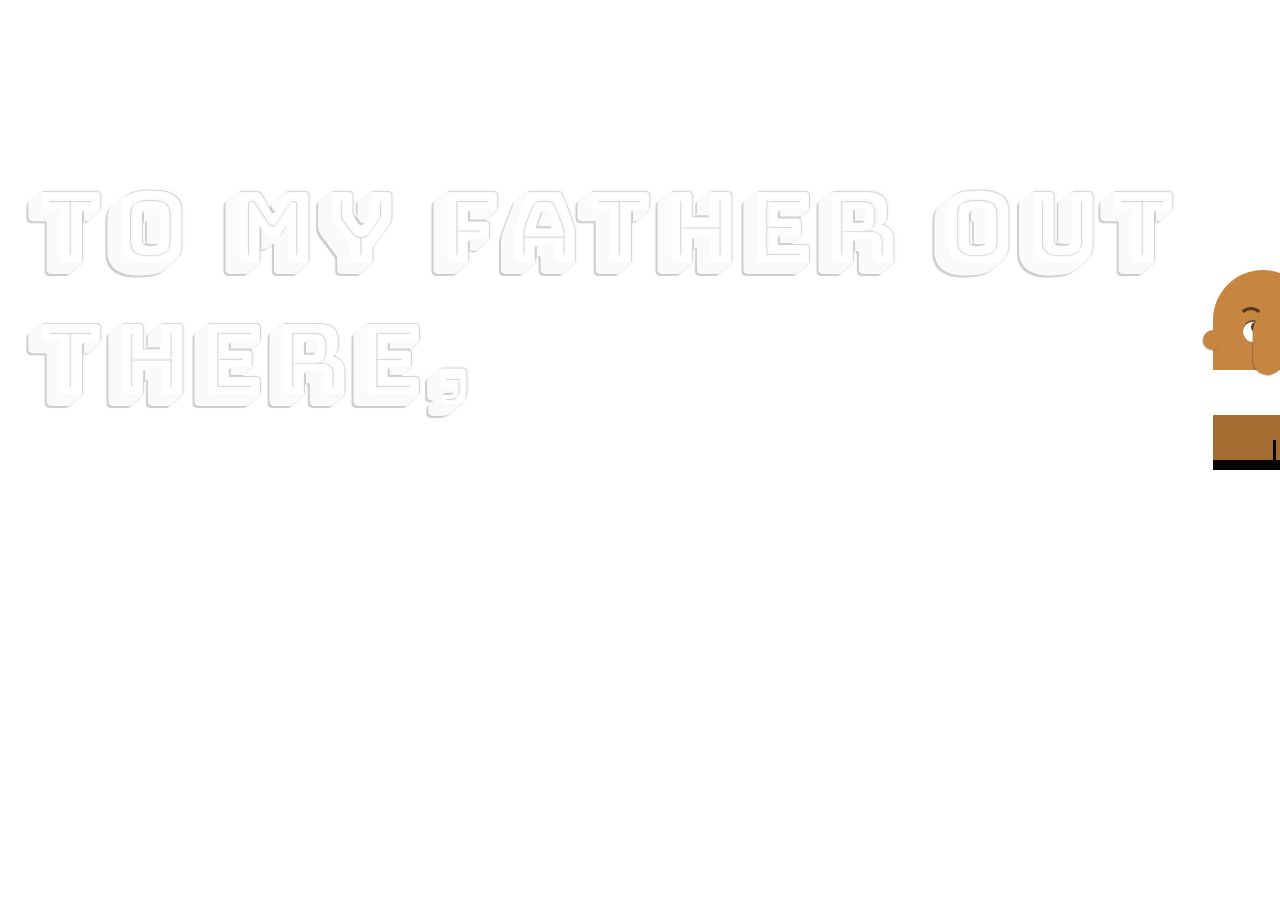
==== index.html @ 758da456 "initial commit" ====
<!DOCTYPE html>
<html lang="en">
<head>
    <meta charset="UTF-8">
    <meta name="viewport" content="width=device-width, initial-scale=1.0">
    <title>Father's Day</title>
    <link rel="stylesheet" href="style.css">
    <link rel="stylesheet" href="https://fonts.googleapis.com/css?family=Bungee+Shade">
</head>
<body>
    <div class="container">
        <div class="dad">
          <div class="left arm"></div>
          <div class="right arm"></div>
          <div class="body">
            <div class="ear right"></div>
            <div class="ear left"></div>
            <div class="eye right"></div>
            <div class="eye left"></div>
            <div class="pants"></div>
          </div>
        </div>
        <div class="kid">
          <div class="left arm"></div>
          <div class="right arm"></div>
          <div class="body">
            <div class="ear right"></div>
            <div class="ear left"></div>
            <div class="eye right"></div>
            <div class="eye left"></div>
            <div class="pants"></div>
          </div>
        </div>
        <div id="message"></div>
      </div>
      

      <script src="app.js"></script>
</body>
</html>
---- style.css ----
@charset "UTF-8";
.kid .pants:before, .kid .body:before, .kid .body:after, .dad .pants:after, .dad .pants:before, .dad .body .eye:before, .dad .body .eye:after, .dad .body:before, .dad .body:after, #message:after, .container:before, .ear {
  content: "";
  display: inline-block;
  position: absolute;
}

@-webkit-keyframes arm-swing {
  0%, 10% {
    transform: rotate(80deg);
  }
  40%, 60% {
    transform: rotate(20deg);
  }
  90%, 100% {
    transform: rotate(80deg);
  }
}

@keyframes arm-swing {
  0%, 10% {
    transform: rotate(80deg);
  }
  40%, 60% {
    transform: rotate(20deg);
  }
  90%, 100% {
    transform: rotate(80deg);
  }
}
@-webkit-keyframes arm-swing-opp {
  0%, 10% {
    transform: rotate(-80deg);
  }
  40%, 60% {
    transform: rotate(-20deg);
  }
  90%, 100% {
    transform: rotate(-80deg);
  }
}
@keyframes arm-swing-opp {
  0%, 10% {
    transform: rotate(-80deg);
  }
  40%, 60% {
    transform: rotate(-20deg);
  }
  90%, 100% {
    transform: rotate(-80deg);
  }
}
@-webkit-keyframes toss {
  0% {
    top: 20%;
    transform: rotate(20deg);
  }
  40%, 50% {
    top: -60%;
    transform: rotate(0);
  }
  90%, 100% {
    top: 20%;
    transform: rotate(20deg);
  }
}
@keyframes toss {
  0% {
    top: 20%;
    transform: rotate(20deg);
  }
  40%, 50% {
    top: -60%;
    transform: rotate(0);
  }
  90%, 100% {
    top: 20%;
    transform: rotate(20deg);
  }
}
@-webkit-keyframes tip {
  0% {
    transform: rotate(10deg);
  }
  40%, 50% {
    transform: rotate(0);
  }
  90%, 100% {
    transform: rotate(10deg);
  }
}
@keyframes tip {
  0% {
    transform: rotate(10deg);
  }
  40%, 50% {
    transform: rotate(0);
  }
  90%, 100% {
    transform: rotate(10deg);
  }
}
@-webkit-keyframes blink {
  0% {
    transform: scaleX(1) scaleY(1);
  }
  1% {
    transform: scaleX(1.3) scaleY(0.1);
  }
  2% {
    transform: scaleX(1) scaleY(1);
  }
  60% {
    transform: scaleX(1) scaleY(1);
  }
  61% {
    transform: scaleX(1.3) scaleY(0.1);
  }
  62% {
    transform: scaleX(1) scaleY(1);
  }
  100% {
    transform: scaleX(1) scaleY(1);
  }
}
@keyframes blink {
  0% {
    transform: scaleX(1) scaleY(1);
  }
  1% {
    transform: scaleX(1.3) scaleY(0.1);
  }
  2% {
    transform: scaleX(1) scaleY(1);
  }
  60% {
    transform: scaleX(1) scaleY(1);
  }
  61% {
    transform: scaleX(1.3) scaleY(0.1);
  }
  62% {
    transform: scaleX(1) scaleY(1);
  }
  100% {
    transform: scaleX(1) scaleY(1);
  }
}
@-webkit-keyframes eye {
  0% {
    top: 6px;
  }
  40%, 50% {
    top: 2px;
  }
  100% {
    top: 6px;
  }
}
@keyframes eye {
  0% {
    top: 6px;
  }
  40%, 50% {
    top: 2px;
  }
  100% {
    top: 6px;
  }
}
@-webkit-keyframes mouth {
  0%, 100% {
    border-radius: 0;
    border-width: 8px 5px 5px 5px;
    border-color: #fff transparent transparent transparent;
    top: 35px;
  }
  40%, 50% {
    width: 10px;
    height: 5px;
    border-radius: 50%;
    border-width: 2px;
    border-color: transparent transparent #fff transparent;
    top: 30px;
  }
}
@keyframes mouth {
  0%, 100% {
    border-radius: 0;
    border-width: 8px 5px 5px 5px;
    border-color: #fff transparent transparent transparent;
    top: 35px;
  }
  40%, 50% {
    width: 10px;
    height: 5px;
    border-radius: 50%;
    border-width: 2px;
    border-color: transparent transparent #fff transparent;
    top: 30px;
  }
}
@-webkit-keyframes color-change {
  0%, 100% {
    background-color: #7dcdcc;
  }
  25% {
    background-color: #df202c;
  }
  50% {
    background-color: #ff6766;
  }
  75% {
    background-color: #525a5d;
  }
}
@keyframes color-change {
  0%, 100% {
    background-color: #7dcdcc;
  }
  25% {
    background-color: #df202c;
  }
  50% {
    background-color: #ff6766;
  }
  75% {
    background-color: #525a5d;
  }
}
body {
  background-image: url("https://www.transparenttextures.com/patterns/asfalt-light.png");
  -webkit-animation: color-change 12.5s linear infinite;
          animation: color-change 12.5s linear infinite;
 
            overflow: hidden; /* Hide scrollbars */

          
}

.container, .body {
  position: relative;
}

.arm {
  position: absolute;
  border-radius: 50px;
}

.eye {
  position: absolute;
  border-radius: 50%;
  display: block;
}

.ear {
  border-radius: 50%;
}

.pants {
  position: absolute;
  bottom: 0;
  z-index: 50;
}

.body, .pants {
  border-radius: 50px 50px 0 0;
}

.container {
  width: 28%;
  margin: 30vh auto;
  height: 100%;
}

#message {
  margin-left: -465px;
  font-family: "Bungee Shade", cursive;
  font-size: 100px;
  color: #fafafa;
  text-shadow: -2px 2px 1px rgba(0, 0, 0, 0.2);
}
#message:after {
  width: 1250px;
  padding: 30px;
  top: -140px;
  content: "To my father out there,";
  z-index: -1;
}
#message.one:after {
  width: 2070x;
  content: "Thanks for every thing you did";
}
#message.two:after {
  width: 1470px;
  height: 100%;
  content: "I hope you have a great Father's Day";
}
#message.three:after {
  width: 1470px;
  height: 100%;
  content: "I love you appa 💗";
}
#message.three:after {
  width: 1470px;
  height: 100%;
  content: "From: Thanu and Kishan 😁💕";
}
.dad {
  position: relative;
  margin-left: 750px;
}
.dad .body {
  width: 100px;
  height: 200px;
  background-color: #c68642;
  -webkit-animation: tip 1.25s cubic-bezier(1, 0.35, 0, 2) infinite;
          animation: tip 1.25s cubic-bezier(1, 0.35, 0, 2) infinite;
}
.dad .body:after {
  width: 30px;
  height: 10px;
  top: 70px;
  left: 40px;
  border: 3px solid transparent;
  border-radius: 50%;
  border-bottom: 3px solid #2e1e0e;
}
.dad .body:before {
  width: 110px;
  height: 10px;
  z-index: 100;
  bottom: 0;
  background-color: #070502;
}
.dad .body .ear {
  width: 20px;
  height: 20px;
  background: #c68642;
}
.dad .body .ear.left {
  top: 60px;
  left: -10px;
  box-shadow: -1px 1px 1px rgba(0, 0, 0, 0.2);
}
.dad .body .ear.right {
  top: 60px;
  right: -10px;
}
.dad .body .eye {
  width: 20px;
  height: 20px;
  background: #fff;
  top: 50px;
  border-top: 2px solid #7c5226;
  -webkit-animation: blink 1.25s infinite;
          animation: blink 1.25s infinite;
}
.dad .body .eye.left {
  left: 30px;
}
.dad .body .eye.right {
  left: 70px;
}
.dad .body .eye:after {
  width: 10px;
  height: 10px;
  right: 2px;
  background: #55381a;
  border-radius: 50%;
  -webkit-animation: eye 1.25s infinite;
          animation: eye 1.25s infinite;
}
.dad .body .eye:before {
  width: 20px;
  height: 20px;
  top: -15px;
  left: -5px;
  border-radius: 50%;
  border: 3px solid transparent;
  border-top: 3px solid #55381a;
}
.dad .pants {
  background-color: #a46c31;
  width: 100px;
  height: 100px;
}
.dad .pants:before {
  width: 100px;
  height: 45px;
  background: #fff;
}
.dad .pants:after {
  width: 3px;
  height: 30px;
  background: #070502;
  bottom: 0;
  left: 60px;
}
.dad .arm {
  background-color: #c68642;
  width: 30px;
  height: 60px;
  -webkit-animation: arm-swing 1.25s ease-out infinite;
          animation: arm-swing 1.25s ease-out infinite;
  transform-origin: 0 100%;
}
.dad .arm.right {
  left: 65px;
  top: 35px;
}
.dad .arm.left {
  left: 40px;
  top: 45px;
  z-index: 100;
  box-shadow: -1px 1px 1px rgba(0, 0, 0, 0.2);
}

.kid {
  position: absolute;
  z-index: 51;
  left: 850px;
  -webkit-animation: toss 1.25s ease-in-out infinite;
          animation: toss 1.25s ease-in-out infinite;
}
.kid .body {
  background-color: #f1c27d;
  width: 50px;
  height: 100px;
}
.kid .body:after {
  width: 0;
  height: 0;
  left: 15px;
  border-style: solid;
  -webkit-animation: mouth 1.25s ease-in-out infinite;
          animation: mouth 1.25s ease-in-out infinite;
}
.kid .body:before {
  width: 56px;
  height: 3px;
  z-index: 100;
  bottom: 0;
  left: -3px;
  background-color: #070502;
}
.kid .body .eye {
  width: 10px;
  height: 10px;
  background: transparent;
  border: 2px solid transparent;
  border-top: 2px solid #c07b15;
  top: 25px;
  z-index: 1;
}
.kid .body .eye.right {
  left: 5px;
}
.kid .body .eye.left {
  left: 25px;
}
.kid .body .ear {
  width: 10px;
  height: 10px;
  background: #f1c27d;
  top: 30px;
}
.kid .body .ear.left {
  left: -5px;
}
.kid .body .ear.right {
  right: -5px;
}
.kid .pants {
  background-color: #ecac4f;
  width: 50px;
  height: 50px;
}
.kid .pants:before {
  width: 50px;
  height: 25px;
  background: #fff;
}
.kid .arm {
  background-color: #f1c27d;
  width: 20px;
  height: 40px;
  top: 35px;
}
.kid .arm.right {
  left: -5px;
  -webkit-animation: arm-swing 1.25s cubic-bezier(1, 0.35, 0, 2) infinite;
          animation: arm-swing 1.25s cubic-bezier(1, 0.35, 0, 2) infinite;
}
.kid .arm.left {
  left: 35px;
  -webkit-animation: arm-swing-opp 1.25s cubic-bezier(1, 0.35, 0, 2) infinite;
          animation: arm-swing-opp 1.25s cubic-bezier(1, 0.35, 0, 2) infinite;
}
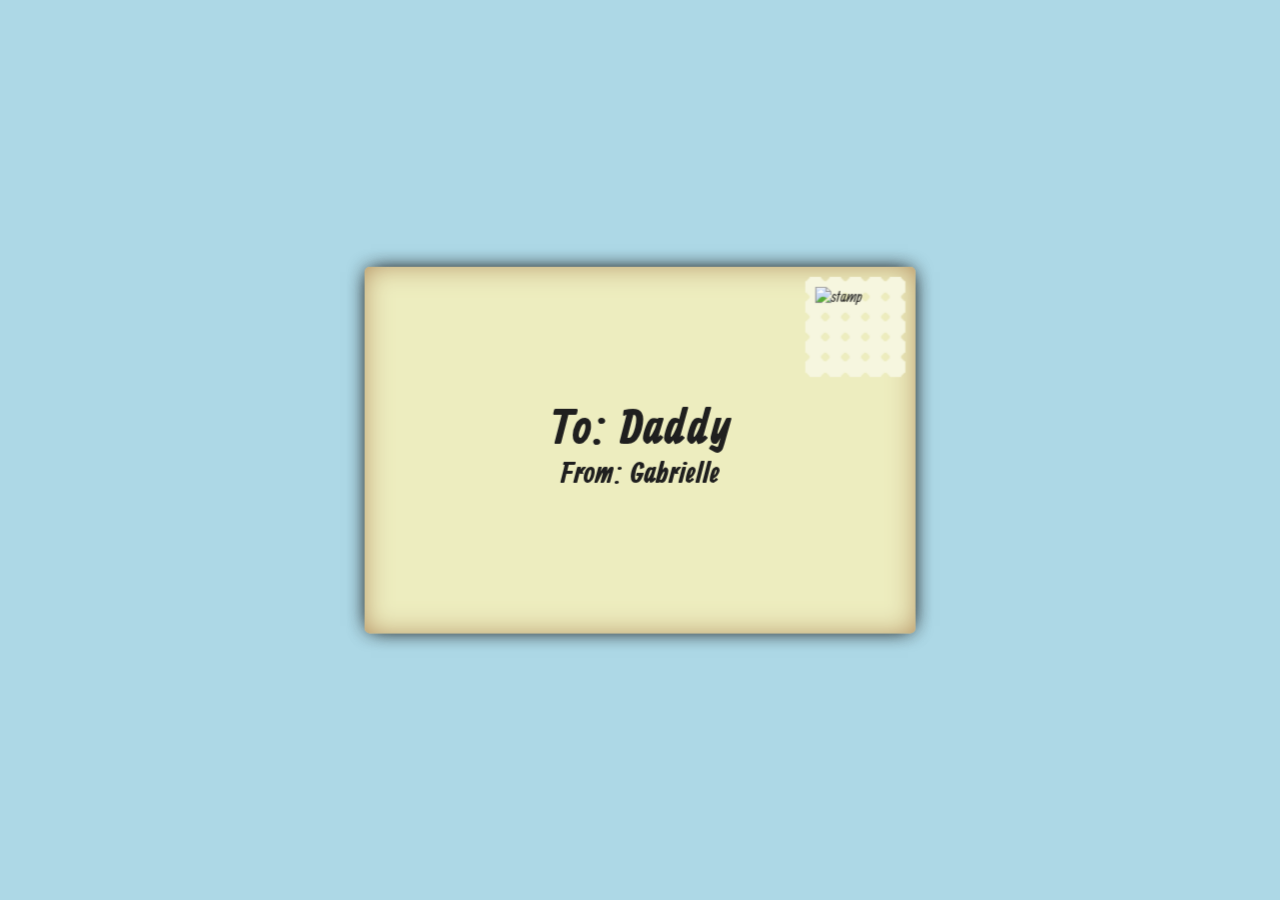
==== commit 4f74f3f2: "initial" ====
--- a/index.html
+++ b/index.html
@@ -1,40 +1,38 @@
 <!DOCTYPE html>
-<html lang="en">
+<html lang="en" >
 <head>
-    <meta charset="UTF-8">
-    <meta name="viewport" content="width=device-width, initial-scale=1.0">
-    <title>Father's Day</title>
-    <link rel="stylesheet" href="style.css">
-    <link rel="stylesheet" href="https://fonts.googleapis.com/css?family=Bungee+Shade">
+  <meta charset="UTF-8">
+  <title>Happy Father's Day</title>
+  <link rel="stylesheet" href="style.css">
+<script src="https://cdnjs.cloudflare.com/ajax/libs/prefixfree/1.0.7/prefixfree.min.js"></script>
+
 </head>
 <body>
-    <div class="container">
-        <div class="dad">
-          <div class="left arm"></div>
-          <div class="right arm"></div>
-          <div class="body">
-            <div class="ear right"></div>
-            <div class="ear left"></div>
-            <div class="eye right"></div>
-            <div class="eye left"></div>
-            <div class="pants"></div>
-          </div>
-        </div>
-        <div class="kid">
-          <div class="left arm"></div>
-          <div class="right arm"></div>
-          <div class="body">
-            <div class="ear right"></div>
-            <div class="ear left"></div>
-            <div class="eye right"></div>
-            <div class="eye left"></div>
-            <div class="pants"></div>
-          </div>
-        </div>
-        <div id="message"></div>
-      </div>
-      
+<!-- partial:index.partial.html -->
+<div class="envelope new">
+  <div class="front">
+    <div class="stamp">
+        <img src="https://i.ibb.co/6BVfRbC/father-s-day-stamp.png" alt="stamp" width="100%">
+        
+    </div>
+    <div class="to-from">
+      <p>To: Daddy</p>
+      <p>From: Gabrielle</p>
+    </div>
+  </div>
+  <div class="back">
+    <div class="letter">
+        <img src="https://i.ibb.co/P5SMxKq/Dad-s-like-you-are-harder-to-find-than-hand-sanitizer.jpg" alt="card message" width="100%">
+    </div>
+    <div class="flap left-flap"></div>
+    <div class="flap right-flap"></div>
+    <div class="flap bottom-flap"></div>
+    <div class="flap top-flap"></div>
+  </div>
+</div>
 
-      <script src="app.js"></script>
+<!-- partial -->
+  <script src='https://cdnjs.cloudflare.com/ajax/libs/jquery/2.1.3/jquery.min.js'></script><script  src="./script.js"></script>
+
 </body>
 </html>--- a/style.css
+++ b/style.css
@@ -1,499 +1,326 @@
-@charset "UTF-8";
-.kid .pants:before, .kid .body:before, .kid .body:after, .dad .pants:after, .dad .pants:before, .dad .body .eye:before, .dad .body .eye:after, .dad .body:before, .dad .body:after, #message:after, .container:before, .ear {
+@import url(https://fonts.googleapis.com/css?family=Allan:700,400);
+@keyframes new {
+  0% {
+    left: 0%;
+    margin-left: -550px;
+  }
+  100% {
+    left: 50%;
+    margin-left: -275px;
+  }
+}
+@keyframes open {
+  0% {
+    transform: translate3d(0, 0, 0) rotateY(0);
+  }
+  33.333% {
+    transform: translate3d(-100%, 0, 0) rotateY(-180deg);
+  }
+  66.666% {
+    transform: translate3d(-100%, 0, 0) rotateY(-180deg);
+  }
+  100% {
+    transform: translate3d(-100%, 733.33333px, 0) rotateY(-180deg);
+  }
+}
+@keyframes flap-open {
+  0% {
+    transform: rotateX(0deg);
+    z-index: 5;
+  }
+  50% {
+    transform: rotateX(0deg);
+    z-index: 5;
+  }
+  100% {
+    transform: rotateX(-180deg);
+    z-index: -1;
+  }
+}
+@keyframes letter-out {
+  0% {
+    transform: translate3d(0, 0, 0);
+    box-shadow: inset 0 0px 30px -5px #b08c5b, 0 0 10px -5px;
+  }
+  100% {
+    transform: translate3d(0, -733.33333px, 0);
+    box-shadow: inset 0 0px 30px -5px #a87e50, 0 0 20px -5px;
+  }
+}
+@keyframes send {
+  0% {
+    transform: translate3d(-100%, 733.33333px, 0) rotateY(-180deg);
+    left: 50%;
+    margin-left: -275px;
+  }
+  25% {
+    transform: translate3d(-100%, 0, 0) rotateY(-180deg);
+    left: 50%;
+    margin-left: -275px;
+  }
+  50% {
+    transform: translate3d(-100%, 0, 0) rotateY(-180deg);
+    left: 50%;
+    margin-left: -275px;
+  }
+  75% {
+    transform: translate3d(0, 0, 0) rotateY(0deg);
+    left: 50%;
+    margin-left: -275px;
+  }
+  100% {
+    transform: translate3d(0, 0, 0) rotateY(0deg);
+    left: 100%;
+    margin-left: 20px;
+  }
+}
+@keyframes flap-close {
+  0% {
+    transform: rotateX(-180deg);
+    z-index: -1;
+  }
+  50% {
+    transform: rotateX(0deg);
+    z-index: 5;
+  }
+  100% {
+    transform: rotateX(0deg);
+    z-index: 5;
+  }
+}
+@keyframes letter-in {
+  0% {
+    transform: translate3d(0, -733.33333px, 0);
+    box-shadow: inset 0 0px 30px -5px #a87e50, 0 0 20px -5px;
+  }
+  100% {
+    transform: translate3d(0, 0, 0);
+    box-shadow: inset 0 0px 30px -5px #b08c5b, 0 0 10px -5px;
+  }
+}
+body, html {
+  width: 100%;
+  height: 100%;
+}
+
+body {
+  margin: 0;
+  background-color: lightblue;
+  position: relative;
+  perspective: 800px;
+  overflow: hidden;
+}
+
+.envelope {
+  z-index: 2;
+  position: absolute;
+  width: 550px;
+  height: 366.66667px;
+  top: 50%;
+  left: 50%;
+  margin-top: -183.33333px;
+  margin-left: -275px;
+  transform-style: preserve-3d;
+  transform-origin: right center;
+  transition: transform 1s ease;
+  font-family: "Allan", sans-serif;
+  color: #1F1F1F;
+}
+.envelope .front, .envelope .back {
+  position: absolute;
+  width: 100%;
+  height: 100%;
+  background-color: #EDEDBF;
+  border-radius: 5px;
+  box-shadow: inset 0 0 30px -5px #a87e50, 0 0 20px -5px;
+}
+.envelope .front {
+  backface-visibility: hidden;
+  cursor: pointer;
+  display: table;
+  transform: translate3d(0, 0, 1px);
+}
+.envelope .front:focus {
+  outline: none;
+}
+.envelope .front .stamp {
+  transform: translate3d(0, 0, 1px);
+  position: absolute;
+  width: 80px;
+  height: 80px;
+  right: 10px;
+  top: 10px;
+  padding: 10px;
+  background: radial-gradient(rgba(0, 0, 0, 0) 0px, rgba(0, 0, 0, 0) 4px, #f6f6df 4px, #f6f6df);
+  background-size: 20px 20px;
+  background-position: -10px -10px;
+}
+
+.envelope .front .to-from {
+  transform: translate3d(0, 0, 1px);
+  text-align: center;
+  display: table-cell;
+  vertical-align: middle;
+}
+.envelope .front .to-from p {
+  font-weight: bold;
+  margin: 0;
+}
+.envelope .front .to-from p:first-child {
+  font-size: 50px;
+  line-height: 50px;
+}
+.envelope .front .to-from p:last-child {
+  font-size: 30px;
+}
+.envelope .back {
+  transform: rotateY(180deg) translate3d(0, 0, 1px);
+}
+.envelope .back .flap {
+  position: absolute;
+  width: 100%;
+  height: 100%;
+  overflow: hidden;
+}
+.envelope .back .flap:before {
   content: "";
-  display: inline-block;
-  position: absolute;
+  position: absolute;
+  background-color: #EDEDBF;
+  box-shadow: inset 0 0 30px -7px #a87e50;
+}
+.envelope .back .top-flap:before, .envelope .back .bottom-flap:before {
+  width: 388.90873px;
+  height: 388.90873px;
+}
+.envelope .back .top-flap {
+  z-index: 5;
+  transform-origin: top center;
+}
+.envelope .back .top-flap:before {
+  transform-origin: top left;
+  transform: rotate(-45deg);
+  border-bottom-left-radius: 50px;
+  border-top-left-radius: 10px;
+  border-bottom-right-radius: 10px;
+}
+.envelope .back .bottom-flap {
+  z-index: 4;
+}
+.envelope .back .bottom-flap:before {
+  transform-origin: left bottom;
+  transform: rotate(45deg) translate(-15px, -15px);
+  border-top-left-radius: 100px;
+  border-bottom-left-radius: 10px;
+  border-top-right-radius: 10px;
+}
+.envelope .back .left-flap:before, .envelope .back .right-flap:before {
+  width: 269.27249px;
+  height: 269.27249px;
+  top: -5px;
+}
+.envelope .back .left-flap {
+  z-index: 3;
+}
+.envelope .back .left-flap:before {
+  transform-origin: top left;
+  transform: rotate(45deg);
+  border-top-left-radius: 20px;
+  border-bottom-right-radius: 30px;
+  border-top-right-radius: 5px;
+}
+.envelope .back .right-flap {
+  z-index: 2;
+}
+.envelope .back .right-flap:before {
+  right: 0;
+  transform-origin: top right;
+  transform: rotate(-45deg);
+  border-top-right-radius: 20px;
+  border-bottom-left-radius: 30px;
+  border-top-left-radius: 5px;
+}
+.envelope .back .letter {
+  z-index: 1;
+  position: absolute;
+  top: 5px;
+  left: 10px;
+  width: 530px;
+  height: 346.66667px;
+  background-color: #F2F2CF;
+  border-radius: 5px;
+  padding: 0 4%;
+  box-sizing: border-box;
+  box-shadow: inset 0 0px 30px -5px #B08C5B, 0 0 10px -5px;
+}
+.envelope .back .letter div {
+  position: relative;
+  margin-top: 25px;
+}
+.envelope .back .letter label {
+  position: absolute;
+  font-size: 16px;
+  line-height: 20px;
+  opacity: 0;
+  top: -15px;
+  transition: all 0.1s linear;
+  color: #ADADAD;
+}
+.envelope .back .letter label.show {
+  opacity: 1;
+  top: -18px;
+}
+.envelope .back .letter label.focus {
+  color: inherit;
+}
+.envelope .back .letter ::placeholder {
+  color: #ADADAD;
+}
+.envelope .back .letter input[type='text'], .envelope .back .letter textarea {
+  border: none;
+  box-sizing: border-box;
+  width: 100%;
+  padding: 5px;
+  margin: 0;
+  background-color: #F6F6DF;
+}
+.envelope .back .letter input:focus, .envelope .back .letter textarea:focus {
+  outline: none;
+}
+.envelope .back .letter input, .envelope .back .letter textarea {
+  font-family: "Allan", sans-serif;
+  font-size: 20px;
+}
+.envelope .back .letter input[type='text'] {
+  height: 33px;
+}
+.envelope .back .letter input[type='submit'] {
+  font-weight: bold;
+  cursor: pointer;
+  border: none;
+  border-radius: 2px;
+  padding: 5px 20px;
+  background-color: #e7e1bc;
+  margin: 0;
+  -webkit-transition: all 0.1s linear;
+  transition: all 0.1s linear;
+}
+.envelope .back .letter input[type='submit']:hover {
+  background-color: #DCD0AA;
+}
+.envelope .back .letter textarea {
+  resize: none;
+  height: 117.66667px;
+}
+.envelope.new {
+  animation: new 1s forwards;
+}
+.envelope.open {
+  animation: open 3s forwards;
+}
+.envelope.open .top-flap {
+  animation: flap-open 1s 1s forwards;
+}
+.envelope.open .letter {
+  animation: letter-out 1s 2s forwards;
 }
 
-@-webkit-keyframes arm-swing {
-  0%, 10% {
-    transform: rotate(80deg);
-  }
-  40%, 60% {
-    transform: rotate(20deg);
-  }
-  90%, 100% {
-    transform: rotate(80deg);
-  }
-}
-
-@keyframes arm-swing {
-  0%, 10% {
-    transform: rotate(80deg);
-  }
-  40%, 60% {
-    transform: rotate(20deg);
-  }
-  90%, 100% {
-    transform: rotate(80deg);
-  }
-}
-@-webkit-keyframes arm-swing-opp {
-  0%, 10% {
-    transform: rotate(-80deg);
-  }
-  40%, 60% {
-    transform: rotate(-20deg);
-  }
-  90%, 100% {
-    transform: rotate(-80deg);
-  }
-}
-@keyframes arm-swing-opp {
-  0%, 10% {
-    transform: rotate(-80deg);
-  }
-  40%, 60% {
-    transform: rotate(-20deg);
-  }
-  90%, 100% {
-    transform: rotate(-80deg);
-  }
-}
-@-webkit-keyframes toss {
-  0% {
-    top: 20%;
-    transform: rotate(20deg);
-  }
-  40%, 50% {
-    top: -60%;
-    transform: rotate(0);
-  }
-  90%, 100% {
-    top: 20%;
-    transform: rotate(20deg);
-  }
-}
-@keyframes toss {
-  0% {
-    top: 20%;
-    transform: rotate(20deg);
-  }
-  40%, 50% {
-    top: -60%;
-    transform: rotate(0);
-  }
-  90%, 100% {
-    top: 20%;
-    transform: rotate(20deg);
-  }
-}
-@-webkit-keyframes tip {
-  0% {
-    transform: rotate(10deg);
-  }
-  40%, 50% {
-    transform: rotate(0);
-  }
-  90%, 100% {
-    transform: rotate(10deg);
-  }
-}
-@keyframes tip {
-  0% {
-    transform: rotate(10deg);
-  }
-  40%, 50% {
-    transform: rotate(0);
-  }
-  90%, 100% {
-    transform: rotate(10deg);
-  }
-}
-@-webkit-keyframes blink {
-  0% {
-    transform: scaleX(1) scaleY(1);
-  }
-  1% {
-    transform: scaleX(1.3) scaleY(0.1);
-  }
-  2% {
-    transform: scaleX(1) scaleY(1);
-  }
-  60% {
-    transform: scaleX(1) scaleY(1);
-  }
-  61% {
-    transform: scaleX(1.3) scaleY(0.1);
-  }
-  62% {
-    transform: scaleX(1) scaleY(1);
-  }
-  100% {
-    transform: scaleX(1) scaleY(1);
-  }
-}
-@keyframes blink {
-  0% {
-    transform: scaleX(1) scaleY(1);
-  }
-  1% {
-    transform: scaleX(1.3) scaleY(0.1);
-  }
-  2% {
-    transform: scaleX(1) scaleY(1);
-  }
-  60% {
-    transform: scaleX(1) scaleY(1);
-  }
-  61% {
-    transform: scaleX(1.3) scaleY(0.1);
-  }
-  62% {
-    transform: scaleX(1) scaleY(1);
-  }
-  100% {
-    transform: scaleX(1) scaleY(1);
-  }
-}
-@-webkit-keyframes eye {
-  0% {
-    top: 6px;
-  }
-  40%, 50% {
-    top: 2px;
-  }
-  100% {
-    top: 6px;
-  }
-}
-@keyframes eye {
-  0% {
-    top: 6px;
-  }
-  40%, 50% {
-    top: 2px;
-  }
-  100% {
-    top: 6px;
-  }
-}
-@-webkit-keyframes mouth {
-  0%, 100% {
-    border-radius: 0;
-    border-width: 8px 5px 5px 5px;
-    border-color: #fff transparent transparent transparent;
-    top: 35px;
-  }
-  40%, 50% {
-    width: 10px;
-    height: 5px;
-    border-radius: 50%;
-    border-width: 2px;
-    border-color: transparent transparent #fff transparent;
-    top: 30px;
-  }
-}
-@keyframes mouth {
-  0%, 100% {
-    border-radius: 0;
-    border-width: 8px 5px 5px 5px;
-    border-color: #fff transparent transparent transparent;
-    top: 35px;
-  }
-  40%, 50% {
-    width: 10px;
-    height: 5px;
-    border-radius: 50%;
-    border-width: 2px;
-    border-color: transparent transparent #fff transparent;
-    top: 30px;
-  }
-}
-@-webkit-keyframes color-change {
-  0%, 100% {
-    background-color: #7dcdcc;
-  }
-  25% {
-    background-color: #df202c;
-  }
-  50% {
-    background-color: #ff6766;
-  }
-  75% {
-    background-color: #525a5d;
-  }
-}
-@keyframes color-change {
-  0%, 100% {
-    background-color: #7dcdcc;
-  }
-  25% {
-    background-color: #df202c;
-  }
-  50% {
-    background-color: #ff6766;
-  }
-  75% {
-    background-color: #525a5d;
-  }
-}
-body {
-  background-image: url("https://www.transparenttextures.com/patterns/asfalt-light.png");
-  -webkit-animation: color-change 12.5s linear infinite;
-          animation: color-change 12.5s linear infinite;
- 
-            overflow: hidden; /* Hide scrollbars */
-
-          
-}
-
-.container, .body {
-  position: relative;
-}
-
-.arm {
-  position: absolute;
-  border-radius: 50px;
-}
-
-.eye {
-  position: absolute;
-  border-radius: 50%;
-  display: block;
-}
-
-.ear {
-  border-radius: 50%;
-}
-
-.pants {
-  position: absolute;
-  bottom: 0;
-  z-index: 50;
-}
-
-.body, .pants {
-  border-radius: 50px 50px 0 0;
-}
-
-.container {
-  width: 28%;
-  margin: 30vh auto;
-  height: 100%;
-}
-
-#message {
-  margin-left: -465px;
-  font-family: "Bungee Shade", cursive;
-  font-size: 100px;
-  color: #fafafa;
-  text-shadow: -2px 2px 1px rgba(0, 0, 0, 0.2);
-}
-#message:after {
-  width: 1250px;
-  padding: 30px;
-  top: -140px;
-  content: "To my father out there,";
-  z-index: -1;
-}
-#message.one:after {
-  width: 2070x;
-  content: "Thanks for every thing you did";
-}
-#message.two:after {
-  width: 1470px;
-  height: 100%;
-  content: "I hope you have a great Father's Day";
-}
-#message.three:after {
-  width: 1470px;
-  height: 100%;
-  content: "I love you appa 💗";
-}
-#message.three:after {
-  width: 1470px;
-  height: 100%;
-  content: "From: Thanu and Kishan 😁💕";
-}
-.dad {
-  position: relative;
-  margin-left: 750px;
-}
-.dad .body {
-  width: 100px;
-  height: 200px;
-  background-color: #c68642;
-  -webkit-animation: tip 1.25s cubic-bezier(1, 0.35, 0, 2) infinite;
-          animation: tip 1.25s cubic-bezier(1, 0.35, 0, 2) infinite;
-}
-.dad .body:after {
-  width: 30px;
-  height: 10px;
-  top: 70px;
-  left: 40px;
-  border: 3px solid transparent;
-  border-radius: 50%;
-  border-bottom: 3px solid #2e1e0e;
-}
-.dad .body:before {
-  width: 110px;
-  height: 10px;
-  z-index: 100;
-  bottom: 0;
-  background-color: #070502;
-}
-.dad .body .ear {
-  width: 20px;
-  height: 20px;
-  background: #c68642;
-}
-.dad .body .ear.left {
-  top: 60px;
-  left: -10px;
-  box-shadow: -1px 1px 1px rgba(0, 0, 0, 0.2);
-}
-.dad .body .ear.right {
-  top: 60px;
-  right: -10px;
-}
-.dad .body .eye {
-  width: 20px;
-  height: 20px;
-  background: #fff;
-  top: 50px;
-  border-top: 2px solid #7c5226;
-  -webkit-animation: blink 1.25s infinite;
-          animation: blink 1.25s infinite;
-}
-.dad .body .eye.left {
-  left: 30px;
-}
-.dad .body .eye.right {
-  left: 70px;
-}
-.dad .body .eye:after {
-  width: 10px;
-  height: 10px;
-  right: 2px;
-  background: #55381a;
-  border-radius: 50%;
-  -webkit-animation: eye 1.25s infinite;
-          animation: eye 1.25s infinite;
-}
-.dad .body .eye:before {
-  width: 20px;
-  height: 20px;
-  top: -15px;
-  left: -5px;
-  border-radius: 50%;
-  border: 3px solid transparent;
-  border-top: 3px solid #55381a;
-}
-.dad .pants {
-  background-color: #a46c31;
-  width: 100px;
-  height: 100px;
-}
-.dad .pants:before {
-  width: 100px;
-  height: 45px;
-  background: #fff;
-}
-.dad .pants:after {
-  width: 3px;
-  height: 30px;
-  background: #070502;
-  bottom: 0;
-  left: 60px;
-}
-.dad .arm {
-  background-color: #c68642;
-  width: 30px;
-  height: 60px;
-  -webkit-animation: arm-swing 1.25s ease-out infinite;
-          animation: arm-swing 1.25s ease-out infinite;
-  transform-origin: 0 100%;
-}
-.dad .arm.right {
-  left: 65px;
-  top: 35px;
-}
-.dad .arm.left {
-  left: 40px;
-  top: 45px;
-  z-index: 100;
-  box-shadow: -1px 1px 1px rgba(0, 0, 0, 0.2);
-}
-
-.kid {
-  position: absolute;
-  z-index: 51;
-  left: 850px;
-  -webkit-animation: toss 1.25s ease-in-out infinite;
-          animation: toss 1.25s ease-in-out infinite;
-}
-.kid .body {
-  background-color: #f1c27d;
-  width: 50px;
-  height: 100px;
-}
-.kid .body:after {
-  width: 0;
-  height: 0;
-  left: 15px;
-  border-style: solid;
-  -webkit-animation: mouth 1.25s ease-in-out infinite;
-          animation: mouth 1.25s ease-in-out infinite;
-}
-.kid .body:before {
-  width: 56px;
-  height: 3px;
-  z-index: 100;
-  bottom: 0;
-  left: -3px;
-  background-color: #070502;
-}
-.kid .body .eye {
-  width: 10px;
-  height: 10px;
-  background: transparent;
-  border: 2px solid transparent;
-  border-top: 2px solid #c07b15;
-  top: 25px;
-  z-index: 1;
-}
-.kid .body .eye.right {
-  left: 5px;
-}
-.kid .body .eye.left {
-  left: 25px;
-}
-.kid .body .ear {
-  width: 10px;
-  height: 10px;
-  background: #f1c27d;
-  top: 30px;
-}
-.kid .body .ear.left {
-  left: -5px;
-}
-.kid .body .ear.right {
-  right: -5px;
-}
-.kid .pants {
-  background-color: #ecac4f;
-  width: 50px;
-  height: 50px;
-}
-.kid .pants:before {
-  width: 50px;
-  height: 25px;
-  background: #fff;
-}
-.kid .arm {
-  background-color: #f1c27d;
-  width: 20px;
-  height: 40px;
-  top: 35px;
-}
-.kid .arm.right {
-  left: -5px;
-  -webkit-animation: arm-swing 1.25s cubic-bezier(1, 0.35, 0, 2) infinite;
-          animation: arm-swing 1.25s cubic-bezier(1, 0.35, 0, 2) infinite;
-}
-.kid .arm.left {
-  left: 35px;
-  -webkit-animation: arm-swing-opp 1.25s cubic-bezier(1, 0.35, 0, 2) infinite;
-          animation: arm-swing-opp 1.25s cubic-bezier(1, 0.35, 0, 2) infinite;
-}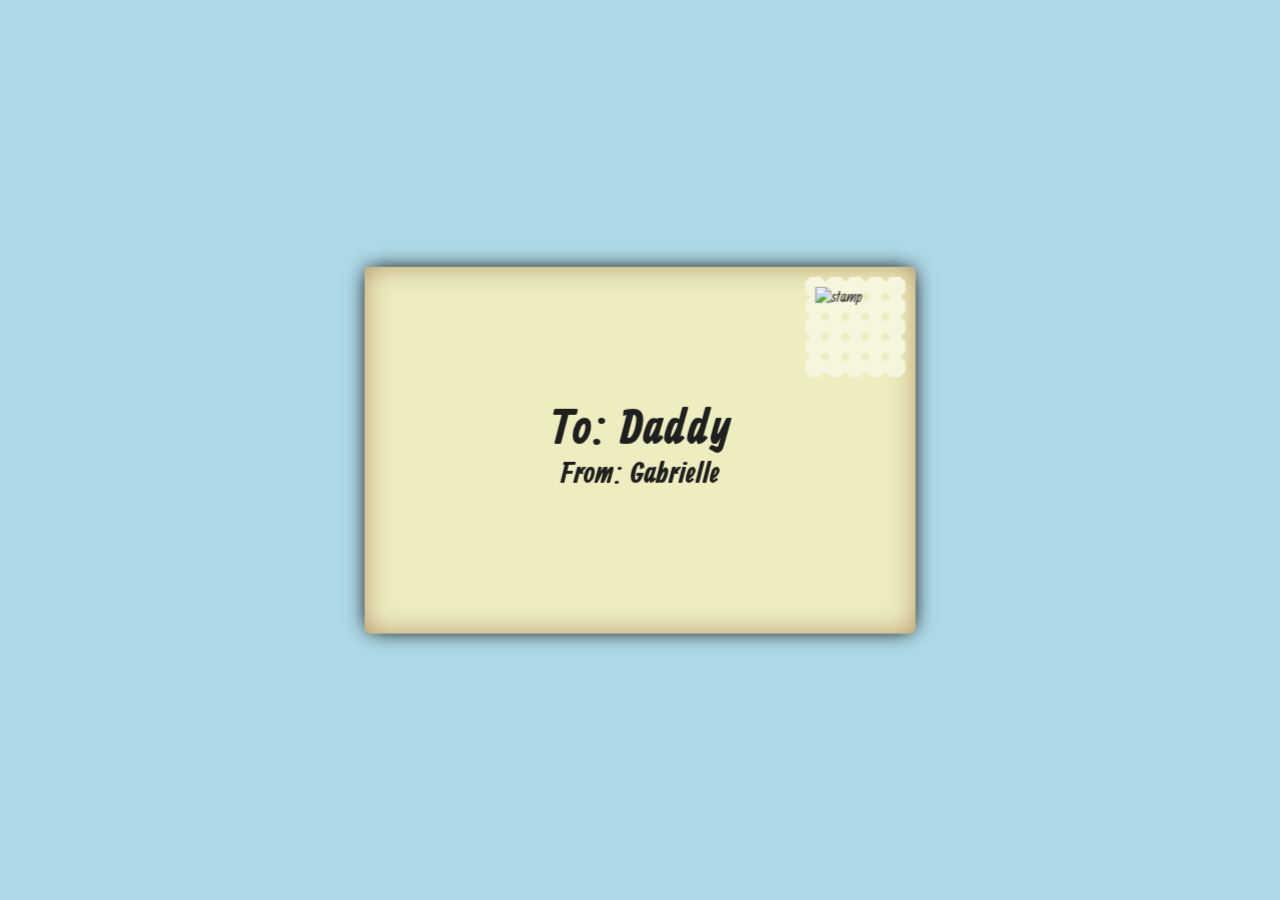
==== commit 2514568a: "Update index.html" ====
--- a/index.html
+++ b/index.html
@@ -22,7 +22,7 @@
   </div>
   <div class="back">
     <div class="letter">
-        <img src="https://i.ibb.co/P5SMxKq/Dad-s-like-you-are-harder-to-find-than-hand-sanitizer.jpg" alt="card message" width="100%">
+        <img src="https://i.ibb.co/Z8vyz3g/Happy-Father-s-Day-to-the-man-who-showed-me-the-essence-of-resilience-Your-constant-support-and-enco.png" alt="card message" width="100%">
     </div>
     <div class="flap left-flap"></div>
     <div class="flap right-flap"></div>
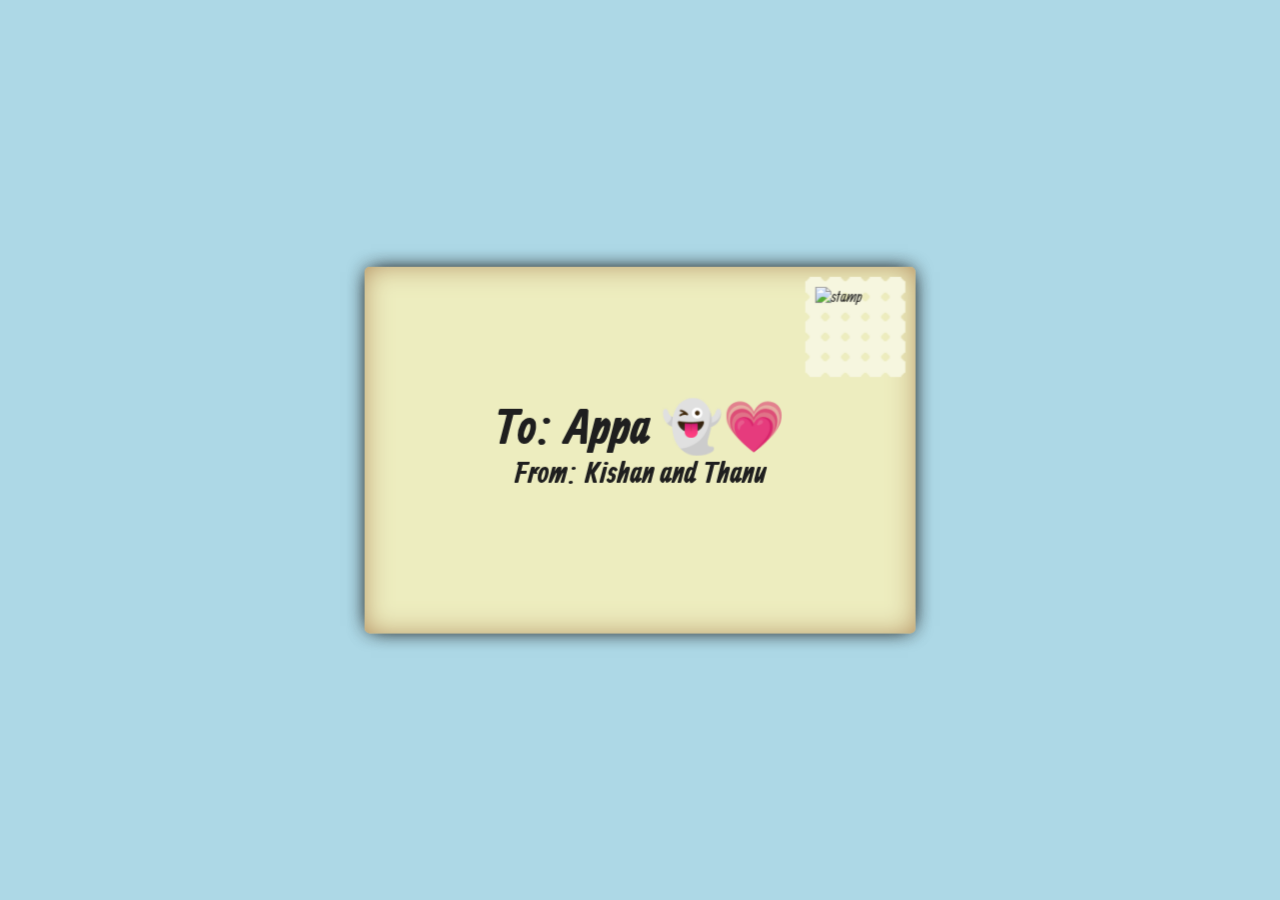
==== commit f5549c9e: "final" ====
--- a/index.html
+++ b/index.html
@@ -16,8 +16,8 @@
         
     </div>
     <div class="to-from">
-      <p>To: Daddy</p>
-      <p>From: Gabrielle</p>
+      <p>To: Appa 👻💗</p>
+      <p>From: Kishan and Thanu</p>
     </div>
   </div>
   <div class="back">
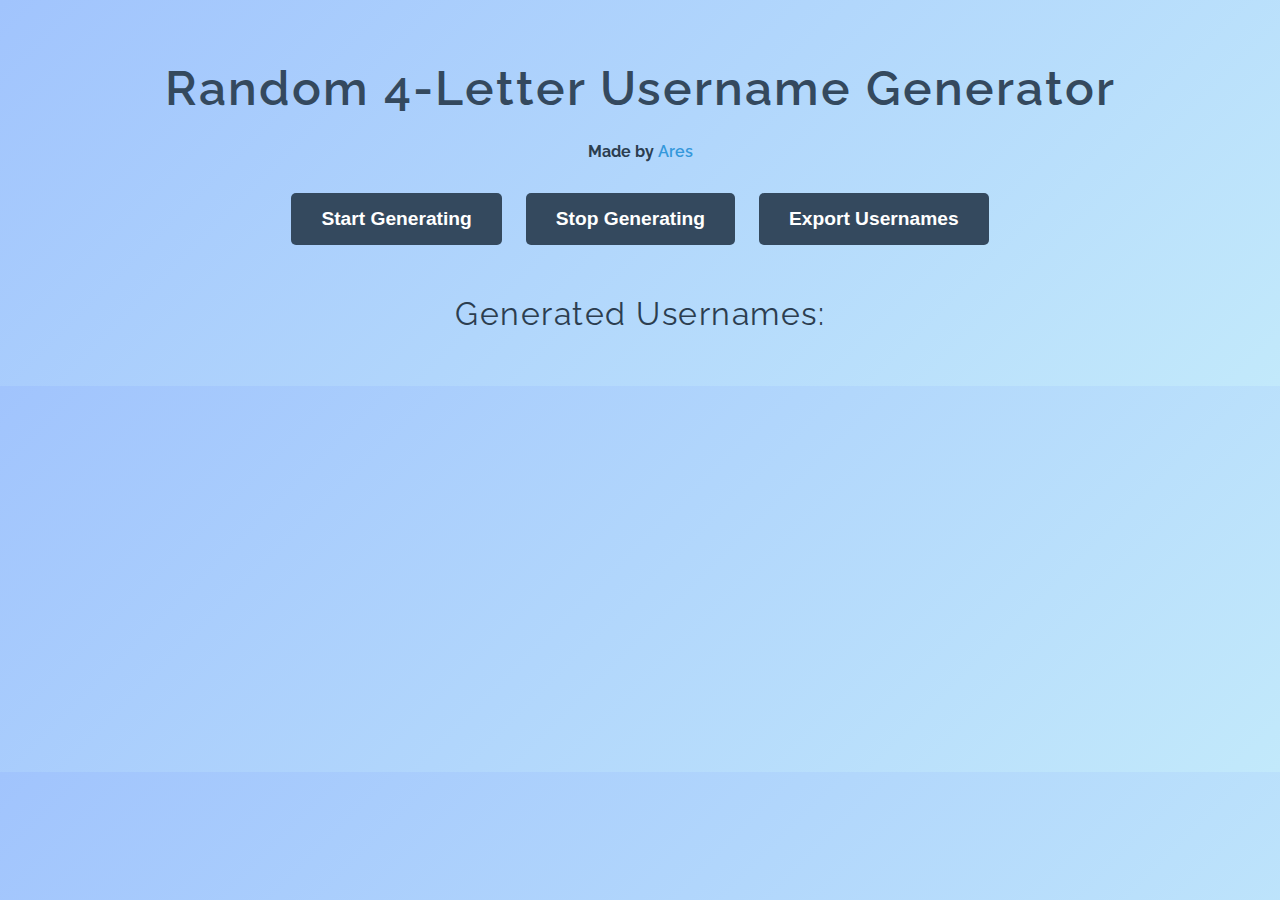
==== commit 00b67238: "Update index.html" ====
--- a/index.html
+++ b/index.html
@@ -1,38 +1,271 @@
 <!DOCTYPE html>
-<html lang="en" >
+
+<html lang="en">
+
 <head>
+
   <meta charset="UTF-8">
-  <title>Happy Father's Day</title>
-  <link rel="stylesheet" href="style.css">
-<script src="https://cdnjs.cloudflare.com/ajax/libs/prefixfree/1.0.7/prefixfree.min.js"></script>
+
+  <meta name="viewport" content="width=device-width, initial-scale=1.0">
+
+  <title>Telegram: @auraofares</title>
+
+  <style>
+
+    @import url('https://fonts.googleapis.com/css2?family=Raleway:wght@300;400;600&display=swap');
+
+
+
+    body {
+
+      font-family: 'Raleway', sans-serif;
+
+      background: linear-gradient(135deg, #a1c4fd 0%, #c2e9fb 100%);
+
+      color: #2c3e50;
+
+      text-align: center;
+
+      padding: 20px;
+
+    }
+
+
+
+    h1 {
+
+      color: #34495e;
+
+      font-size: 3em;
+
+      margin-bottom: 10px;
+
+      font-weight: 600;
+
+      letter-spacing: 2px;
+
+    }
+
+
+
+    h2 {
+
+      color: #2c3e50;
+
+      font-size: 2em;
+
+      margin-top: 40px;
+
+      font-weight: 400;
+
+      letter-spacing: 1.5px;
+
+    }
+
+
+
+    a {
+
+      color: #3498db;
+
+      text-decoration: none;
+
+      font-size: 1em;
+
+      font-weight: 600;
+
+      display: inline-block;
+
+      margin-top: 5px;
+
+    }
+
+
+
+    a:hover {
+
+      text-decoration: underline;
+
+    }
+
+
+
+    button {
+
+      background-color: #34495e;
+
+      color: #fff;
+
+      border: none;
+
+      padding: 15px 30px;
+
+      margin: 10px;
+
+      font-size: 1.2em;
+
+      cursor: pointer;
+
+      border-radius: 5px;
+
+      transition: background-color 0.3s ease, transform 0.3s ease;
+
+      font-weight: 600;
+
+    }
+
+
+
+    button:hover {
+
+      background-color: #2c3e50;
+
+      transform: scale(1.05);
+
+    }
+
+
+
+    ul {
+
+      list-style-type: none;
+
+      padding: 0;
+
+      margin-top: 20px;
+
+      font-size: 1.5em;
+
+      color: #2c3e50;
+
+    }
+
+
+
+    li {
+
+      background-color: rgba(255, 255, 255, 0.8);
+
+      border: 1px solid #34495e;
+
+      border-radius: 5px;
+
+      padding: 10px;
+
+      margin: 5px 0;
+
+      box-shadow: 1px 1px 5px rgba(0, 0, 0, 0.1);
+
+    }
+
+  </style>
 
 </head>
+
 <body>
-<!-- partial:index.partial.html -->
-<div class="envelope new">
-  <div class="front">
-    <div class="stamp">
-        <img src="https://i.ibb.co/6BVfRbC/father-s-day-stamp.png" alt="stamp" width="100%">
-        
-    </div>
-    <div class="to-from">
-      <p>To: Appa 👻💗</p>
-      <p>From: Kishan and Thanu</p>
-    </div>
+
+  <h1>Random 4-Letter Username Generator</h1>
+
+  <h4>Made by <a href="https://t.me/auraofares" target="_blank">Ares</a></h4>
+
+  <button onclick="startGenerating()">Start Generating</button>
+
+  <button onclick="stopGenerating()">Stop Generating</button>
+
+  <button onclick="exportUsernames()">Export Usernames</button>
+
+  <div>
+
+    <h2>Generated Usernames:</h2>
+
+    <ul id="usernameList"></ul>
+
   </div>
-  <div class="back">
-    <div class="letter">
-        <img src="https://i.ibb.co/Z8vyz3g/Happy-Father-s-Day-to-the-man-who-showed-me-the-essence-of-resilience-Your-constant-support-and-enco.png" alt="card message" width="100%">
-    </div>
-    <div class="flap left-flap"></div>
-    <div class="flap right-flap"></div>
-    <div class="flap bottom-flap"></div>
-    <div class="flap top-flap"></div>
-  </div>
-</div>
-
-<!-- partial -->
-  <script src='https://cdnjs.cloudflare.com/ajax/libs/jquery/2.1.3/jquery.min.js'></script><script  src="./script.js"></script>
+
+
+
+  <script>
+
+    let generatedUsernames = new Set();
+
+    let usernameListElement = document.getElementById('usernameList');
+
+    let characters = 'abcdefghijklmnopqrstuvwxyz_.1234567890';
+
+    let generating;
+
+
+
+    function generateRandomUsername() {
+
+      let username = '';
+
+      for (let i = 0; i < 4; i++) {
+
+        let randomIndex = Math.floor(Math.random() * characters.length);
+
+        username += characters.charAt(randomIndex);
+
+      }
+
+      return username;
+
+    }
+
+
+
+    function startGenerating() {
+
+      generating = setInterval(() => {
+
+        let username = generateRandomUsername();
+
+        while (generatedUsernames.has(username)) {
+
+          username = generateRandomUsername();
+
+        }
+
+        generatedUsernames.add(username);
+
+        let listItem = document.createElement('li');
+
+        listItem.textContent = username;
+
+        usernameListElement.appendChild(listItem);
+
+      }, 10);
+
+    }
+
+
+
+    function stopGenerating() {
+
+      clearInterval(generating);
+
+    }
+
+
+
+    function exportUsernames() {
+
+      let text = Array.from(generatedUsernames).join('\n');
+
+      let blob = new Blob([text], { type: 'text/plain' });
+
+      let anchor = document.createElement('a');
+
+      anchor.href = URL.createObjectURL(blob);
+
+      anchor.download = 'usernames.txt';
+
+      anchor.click();
+
+    }
+
+  </script>
 
 </body>
-</html>+
+  </html>
